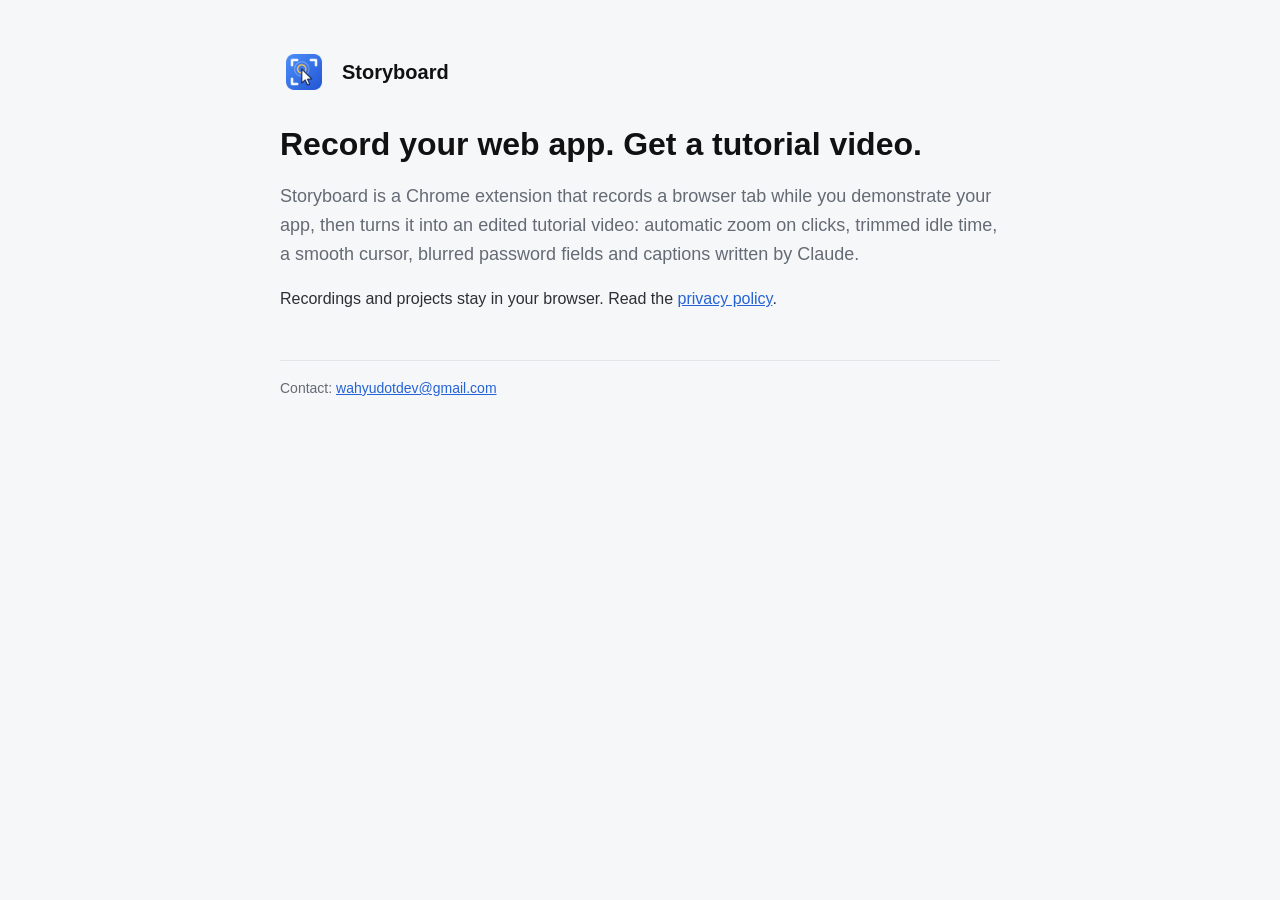
==== index.html @ 167a2e18 "Add Storyboard landing page and privacy policy Co-Authored-By: Claude Opus 5.5 (1M context) <noreply" ====
<!doctype html>
<html lang="en">
<head>
<meta charset="utf-8" />
<meta name="viewport" content="width=device-width, initial-scale=1" />
<title>Storyboard</title>
<meta name="description" content="Storyboard is a Chrome extension that records your web app and turns it into a tutorial video with auto zoom and captions." />
<link rel="icon" href="icon.png" />
<link rel="stylesheet" href="style.css" />
</head>
<body>
<main>
  <header><img src="icon.png" alt="" /><a href="./">Storyboard</a></header>
  <h1>Record your web app. Get a tutorial video.</h1>
  <p class="lead">Storyboard is a Chrome extension that records a browser tab while you demonstrate your app, then turns it into an edited tutorial video: automatic zoom on clicks, trimmed idle time, a smooth cursor, blurred password fields and captions written by Claude.</p>
  <p>Recordings and projects stay in your browser. Read the <a href="privacy/">privacy policy</a>.</p>
  <footer>Contact: <a href="mailto:wahyudotdev@gmail.com">wahyudotdev@gmail.com</a></footer>
</main>
</body>
</html>
---- style.css ----
:root {
  --bg: #121212; --panel: #1e1e1e; --line: #333; --text: #d6d6d6; --muted: #8a8a8a;
  --head: #fff; --blue: #4da3ff; --code: #161616;
  color-scheme: dark light;
}
@media (prefers-color-scheme: light) {
  :root { --bg: #f6f7f9; --panel: #fff; --line: #e2e4e8; --text: #2b2f36; --muted: #646b75; --head: #111; --blue: #2563d6; --code: #f0f2f5; }
}
* { box-sizing: border-box; }
body { margin: 0; background: var(--bg); color: var(--text); font: 16px/1.6 -apple-system, BlinkMacSystemFont, "Segoe UI", Inter, Roboto, sans-serif; }
main { max-width: 760px; margin: 0 auto; padding: 48px 20px 64px; }
header { display: flex; align-items: center; gap: 14px; margin-bottom: 28px; }
header img { width: 48px; height: 48px; }
header a { color: var(--head); text-decoration: none; font-size: 20px; font-weight: 600; }
h1 { color: var(--head); font-size: 32px; font-weight: 600; margin: 0 0 4px; line-height: 1.25; }
h2 { color: var(--head); font-size: 20px; font-weight: 600; margin: 36px 0 8px; }
.meta { color: var(--muted); margin: 0 0 24px; }
a { color: var(--blue); }
table { width: 100%; border-collapse: collapse; margin: 12px 0; font-size: 15px; background: var(--panel); }
th, td { text-align: left; vertical-align: top; padding: 10px 12px; border: 1px solid var(--line); }
th { color: var(--head); font-weight: 600; }
ul { padding-left: 22px; }
li { margin: 4px 0; }
footer { margin-top: 48px; padding-top: 16px; border-top: 1px solid var(--line); color: var(--muted); font-size: 14px; }
.lead { font-size: 18px; color: var(--muted); }
@media (max-width: 560px) { h1 { font-size: 26px; } table { font-size: 14px; } th, td { padding: 8px; } }
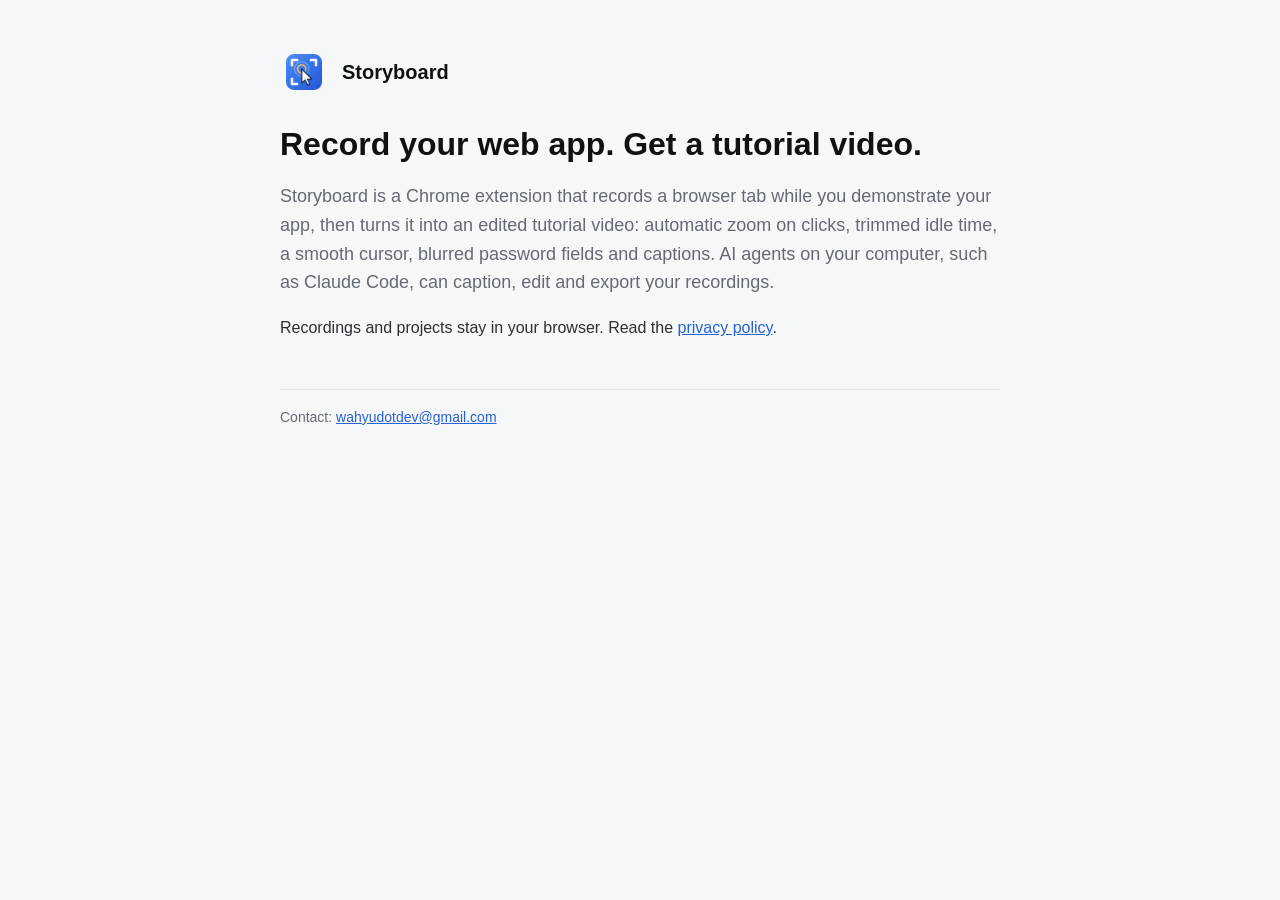
==== commit 26ac87fc: "Privacy policy: AI agents connect through the optional helper; the extension makes no network reques" ====
--- a/index.html
+++ b/index.html
@@ -12,7 +12,7 @@
 <main>
   <header><img src="icon.png" alt="" /><a href="./">Storyboard</a></header>
   <h1>Record your web app. Get a tutorial video.</h1>
-  <p class="lead">Storyboard is a Chrome extension that records a browser tab while you demonstrate your app, then turns it into an edited tutorial video: automatic zoom on clicks, trimmed idle time, a smooth cursor, blurred password fields and captions written by Claude.</p>
+  <p class="lead">Storyboard is a Chrome extension that records a browser tab while you demonstrate your app, then turns it into an edited tutorial video: automatic zoom on clicks, trimmed idle time, a smooth cursor, blurred password fields and captions. AI agents on your computer, such as Claude Code, can caption, edit and export your recordings.</p>
   <p>Recordings and projects stay in your browser. Read the <a href="privacy/">privacy policy</a>.</p>
   <footer>Contact: <a href="mailto:wahyudotdev@gmail.com">wahyudotdev@gmail.com</a></footer>
 </main>
